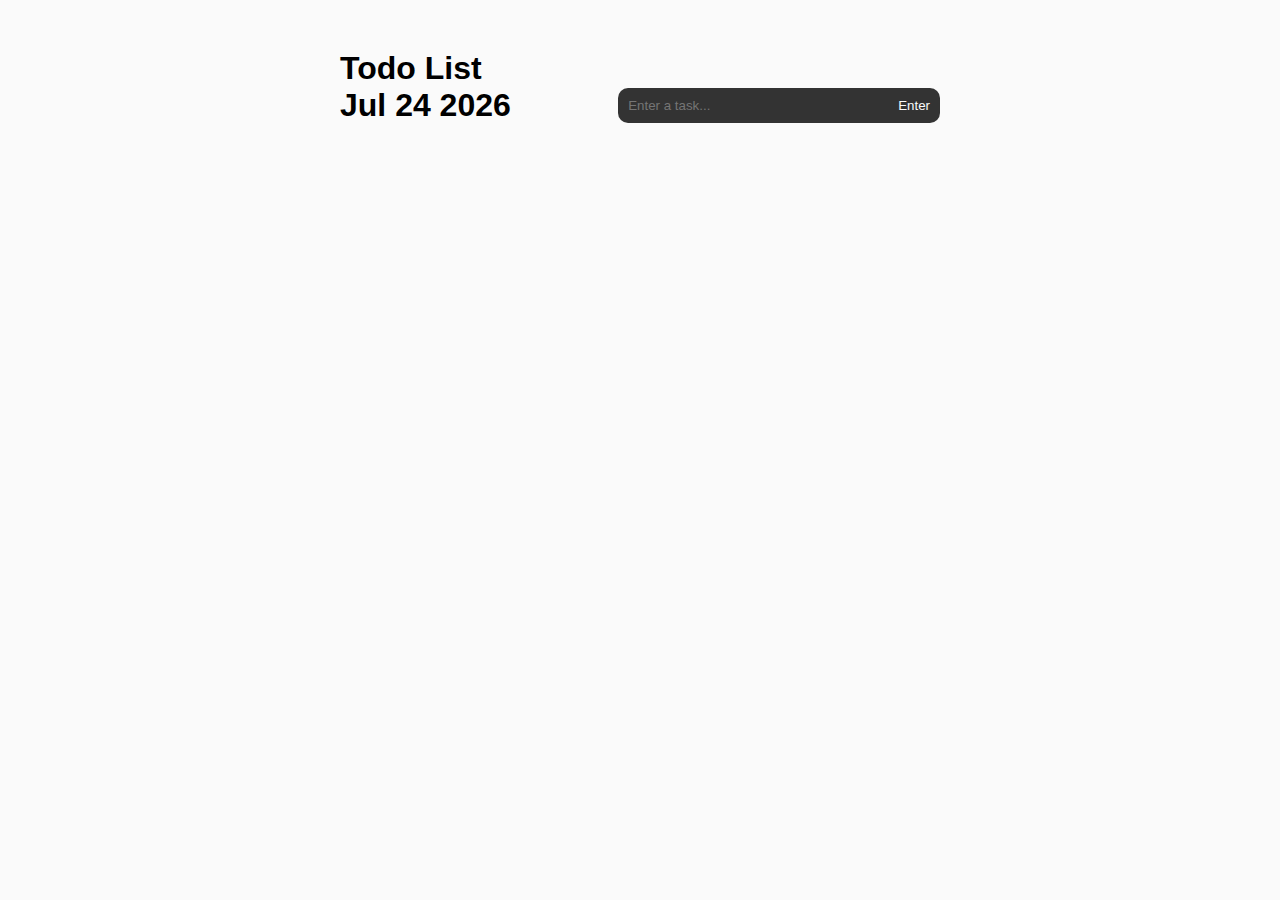
==== index.html @ 25d5da96 "Add files via upload" ====
<!DOCTYPE html>
<html lang="en">

<head>
  <meta charset="UTF-8">
  <meta name="viewport" content="width=device-width, initial-scale=1.0">
  
  <link rel="stylesheet" href="style-index.css">
  <link rel="preconnect" href="https://rsms.me/">
  <link rel="stylesheet" href="https://rsms.me/inter/inter.css">
  <link rel="stylesheet" href="https://cdnjs.cloudflare.com/ajax/libs/font-awesome/6.2.0/css/all.min.css">

  <title>rptor-todo</title>
</head>
<body>
  <main class="app">
    <h1>Todo List</h1>
    <div class="input-header">
      <h1><span id="date"></span></h1>
      <div class="to-do-input">
        <input type="text" id="item" placeholder="Enter a task..."><button id="enter">Enter</button>
      </div>
    </div>
    <div class="to-do-list"></div>
  </main>
  <script src="script.js"></script>
</body>
</html>
---- style-index.css ----
:root {
  font-family: Inter, sans-serif;
  font-feature-settings: 'liga' 1, 'calt' 1; /* fix for Chrome */
}
@supports (font-variation-settings: normal) {
  :root { font-family: InterVariable, sans-serif; }
}


*{
  padding: 0;
  margin: 0;
}

body {
  background: #fafafa; 
  min-height: 100vh;
  font-family: Inter, sans-serif;
}

button {
  height: fit-content;
  cursor: pointer;
  color: #fafafa;
  background-color: #333333;
}

.app {
  width: 600px;
  margin: auto;
  padding-top: 50px;
  color: black;
}

.input-header {
  display: flex;
  justify-content: space-between;
  align-items: center;
  color: black;
  border-top-left-radius: 10px;
  border-top-right-radius: 10px;
  padding: 0px 0px 10px 0px;
}

.to-do-input input {
  width: 250px;
  border: none;
  border-top-left-radius: 10px;
  border-bottom-left-radius: 10px;
  padding: 10px;
  outline: none;
  background: #333333;
  color: #fafafa;
}

.to-do-input button {
  color: #fafafa;
  border: none;
  padding: 10px;
  border-top-right-radius: 10px;
  border-bottom-right-radius: 10px;
}

.to-do-list {
  display: flex;
  flex-direction: column;
  gap: 15px;
}

.to-do-list i {
  color: purple;
  cursor: pointer;
}

.to-do-list .fa-pen-to-square {
  color: #fafafa;
}

.to-do-list button {
  padding: 8px;
  border-radius: 10px;
  cursor: pointer;
  font-family: inherit;
  border: none;
}

.item {
  display: flex;
  flex-direction: column;
  gap: 10px;
  background: #333333;
  border-radius: 10px;
  padding: 8px;
}

.input-controller {
  display: flex;
  gap: 10px;
}

.input-controller textarea {
  width: 100%;
  outline: none;
  border: none;
  resize: none;
  line-height: 1.4;
  color: #fafafa;
  border-radius: 10px;
  background-color: transparent;
  font-size: 1.2rem;
  font-family: inherit;
  transition: all 0.30s ease-in-out;
}

.edit-controller {
  display: flex;
  gap: 5px;
}

.update-controller {
  display: none;
}

@media(max-width: 500px) {
  .app {
    width: 95%;
    text-align: center;
  }

  .input-header {
    flex-direction: column;
    padding-bottom: 20px;
  }

  .to-do-input {
    display: flex;
  }

  .to-do-input input {
    width: 300px;
  }

}
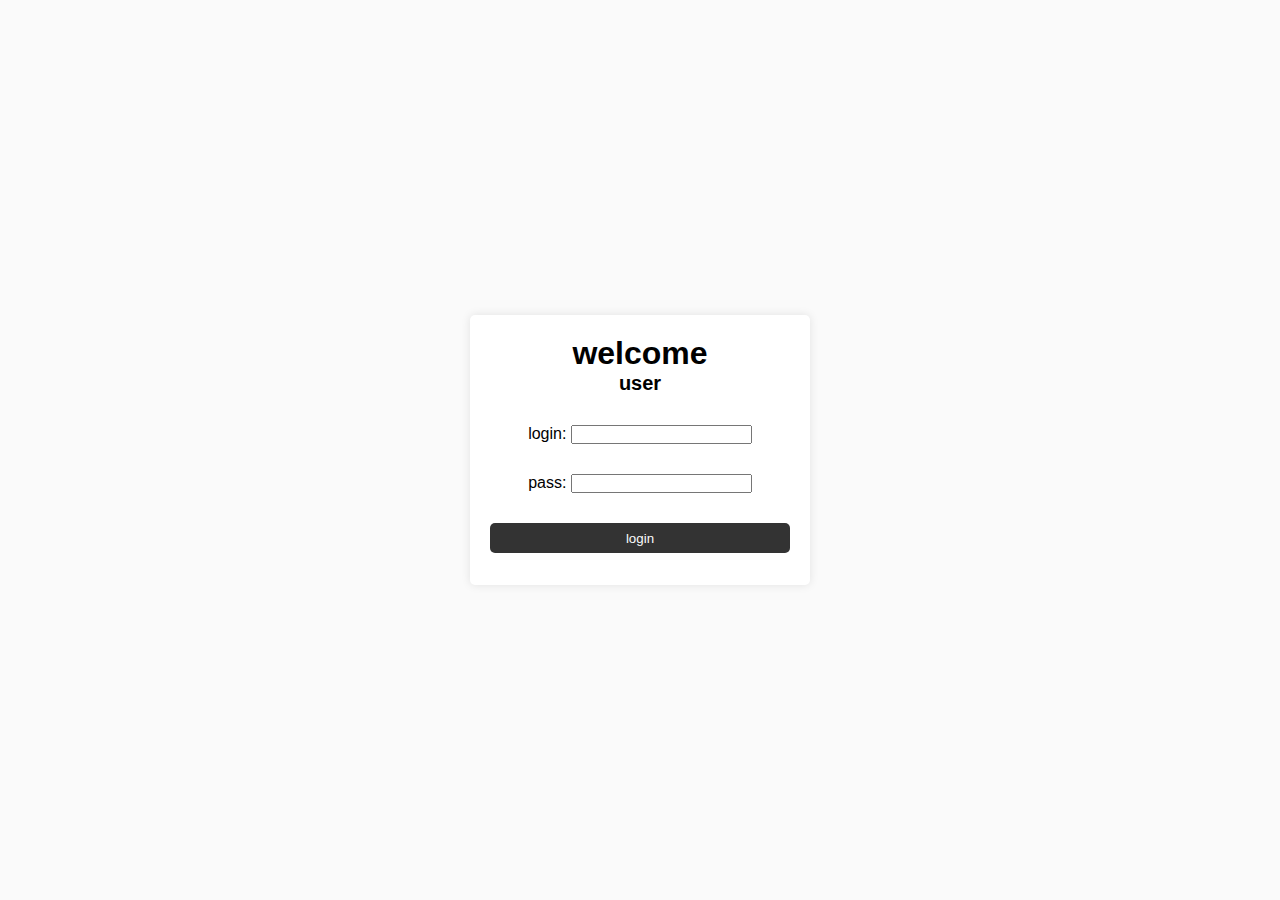
==== commit a8ba90df: "code login" ====
--- a/index.html
+++ b/index.html
@@ -5,24 +5,28 @@
   <meta charset="UTF-8">
   <meta name="viewport" content="width=device-width, initial-scale=1.0">
   
-  <link rel="stylesheet" href="style-index.css">
+  <link rel="icon" href="icon.png"/>
+  <link rel="stylesheet" href="/CSS/style-index.css">
   <link rel="preconnect" href="https://rsms.me/">
   <link rel="stylesheet" href="https://rsms.me/inter/inter.css">
   <link rel="stylesheet" href="https://cdnjs.cloudflare.com/ajax/libs/font-awesome/6.2.0/css/all.min.css">
 
-  <title>rptor-todo</title>
+  <title>login</title>
 </head>
 <body>
-  <main class="app">
-    <h1>Todo List</h1>
-    <div class="input-header">
-      <h1><span id="date"></span></h1>
-      <div class="to-do-input">
-        <input type="text" id="item" placeholder="Enter a task..."><button id="enter">Enter</button>
-      </div>
+    <div id="login-container">
+        <h1>welcome</h1>
+        <h2>user</h2>
+        <form id="login-form">
+            <label for="username">login:</label>
+            <input type="text" id="username" name="username" required><br>
+
+            <label for="password">pass:</label>
+            <input type="password" id="password" name="password" required><br>
+
+            <button type="button" onclick="login()">login</button>
+        </form>
     </div>
-    <div class="to-do-list"></div>
-  </main>
-  <script src="script.js"></script>
+  <script src="/JS/login.js"></script>
 </body>
 </html>--- a/CSS/style-index.css
+++ b/CSS/style-index.css
@@ -0,0 +1,62 @@
+:root {
+    font-family: Inter, sans-serif;
+    font-feature-settings: 'liga' 1, 'calt' 1; /* fix for Chrome */
+}
+@supports (font-variation-settings: normal) {
+    :root { font-family: InterVariable, sans-serif; }
+}
+  
+  
+*{
+    padding: 0;
+    margin: 0;
+    font-family: Inter, sans-serif;
+}
+  
+body {
+    background: #fafafa; 
+    text-align: center;
+    display: flex;
+    align-items: center;
+    justify-content: center;
+    height: 100vh;
+    margin: 0;
+}
+
+#login-container {
+    width: 300px;
+    height: 230px;
+    padding: 20px;
+    background-color: #ffffff;
+    border-radius: 5px;
+    box-shadow: 0 0 10px rgba(0, 0, 0, 0.1);
+}
+
+#login-container h1 {
+    font-size: 32px;
+}
+
+#login-container h2 {
+    font-size: 20px;
+}
+
+#username, #password {
+    margin-top: 30px;
+}
+
+button {
+    margin-top: 30px;
+    border: none;
+    border-radius: 5px;
+    width: 100%;
+    height: 30px;
+    background: #333333;
+    color: #fafafa;
+    cursor: pointer;
+    transition: 1s;
+}
+
+button:hover {
+    background: #666666;
+    transition: 1s;
+}
